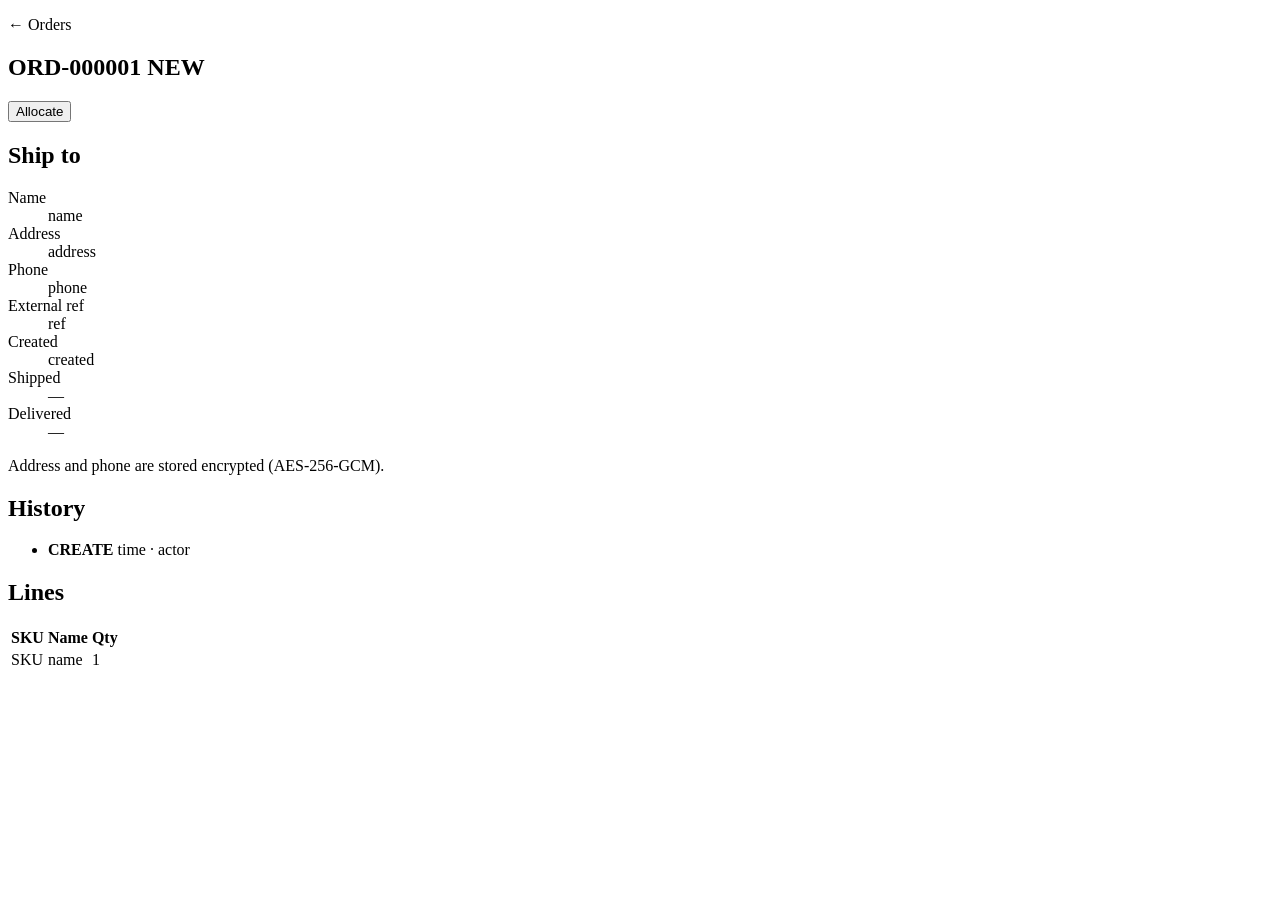
==== src/main/resources/templates/orders/detail.html @ 7aba3e7f "OrderManager v1.0.0 Order management MVP for a 3PL: orders lifecycle with stock allocation, CSV impo" ====
<!DOCTYPE html>
<html lang="en" xmlns:th="http://www.thymeleaf.org"
      th:replace="~{layout :: page(~{::title}, ~{::main})}">
<head>
    <title th:text="|${order.orderNo} · OrderManager|">Order · OrderManager</title>
</head>
<body>
<main>
    <p><a th:href="@{/orders}">← Orders</a></p>

    <section id="order-panel" th:fragment="panel">
        <div class="page-head">
            <h1>
                <span class="mono" th:text="${order.orderNo}">ORD-000001</span>
                <span class="badge" th:classappend="|s-${order.status}|" th:text="${order.status}">NEW</span>
            </h1>
            <div class="actions">
                <button th:each="s : ${next}" type="button" class="btn"
                        th:classappend="${s.name() == 'CANCELLED'} ? 'btn-danger' : 'btn-primary'"
                        th:hx-post="@{/orders/{id}/transition(id=${order.id})}"
                        th:hx-vals="|{&quot;to&quot;:&quot;${s}&quot;,&quot;version&quot;:&quot;${order.version}&quot;,&quot;view&quot;:&quot;detail&quot;}|"
                        th:hx-confirm="${s.name() == 'CANCELLED'} ? 'Cancel this order?' : null"
                        hx-target="#order-panel" hx-swap="outerHTML" hx-disabled-elt="this"
                        th:text="${s.actionLabel}">Allocate
                </button>
            </div>
        </div>

        <div class="grid-2">
            <div class="card">
                <h2>Ship to</h2>
                <dl class="props">
                    <dt>Name</dt>
                    <dd th:text="${order.shipToName}">name</dd>
                    <dt>Address</dt>
                    <dd th:text="${order.shipToAddress}">address</dd>
                    <dt>Phone</dt>
                    <dd th:text="${order.shipToPhone} ?: '—'">phone</dd>
                    <dt>External ref</dt>
                    <dd class="mono" th:text="${order.externalRef} ?: '—'">ref</dd>
                    <dt>Created</dt>
                    <dd th:text="|${@fmt.dateTime(order.createdAt)} by ${order.createdBy}|">created</dd>
                    <dt>Shipped</dt>
                    <dd th:text="${@fmt.dateTime(order.shippedAt)}">—</dd>
                    <dt>Delivered</dt>
                    <dd th:text="${@fmt.dateTime(order.deliveredAt)}">—</dd>
                </dl>
                <p class="muted">Address and phone are stored encrypted (AES-256-GCM).</p>
            </div>

            <div class="card">
                <h2>History</h2>
                <ul class="timeline">
                    <li th:each="h : ${history}">
                        <strong th:text="${h.action}">CREATE</strong>
                        <span th:if="${h.fromStatus != null}" th:text="|${h.fromStatus} → ${h.toStatus}|"></span>
                        <span class="muted" th:text="|${@fmt.dateTime(h.at)} · ${h.actor}|">time · actor</span>
                    </li>
                </ul>
            </div>
        </div>

        <h2>Lines</h2>
        <div class="table-wrap">
            <table>
                <thead>
                <tr>
                    <th>SKU</th>
                    <th>Name</th>
                    <th class="num">Qty</th>
                </tr>
                </thead>
                <tbody>
                <tr th:each="l : ${order.lines}">
                    <td class="mono" th:text="${l.sku.code}">SKU</td>
                    <td th:text="${l.sku.name}">name</td>
                    <td class="num" th:text="${l.qty}">1</td>
                </tr>
                </tbody>
            </table>
        </div>
    </section>
</main>
</body>
</html>
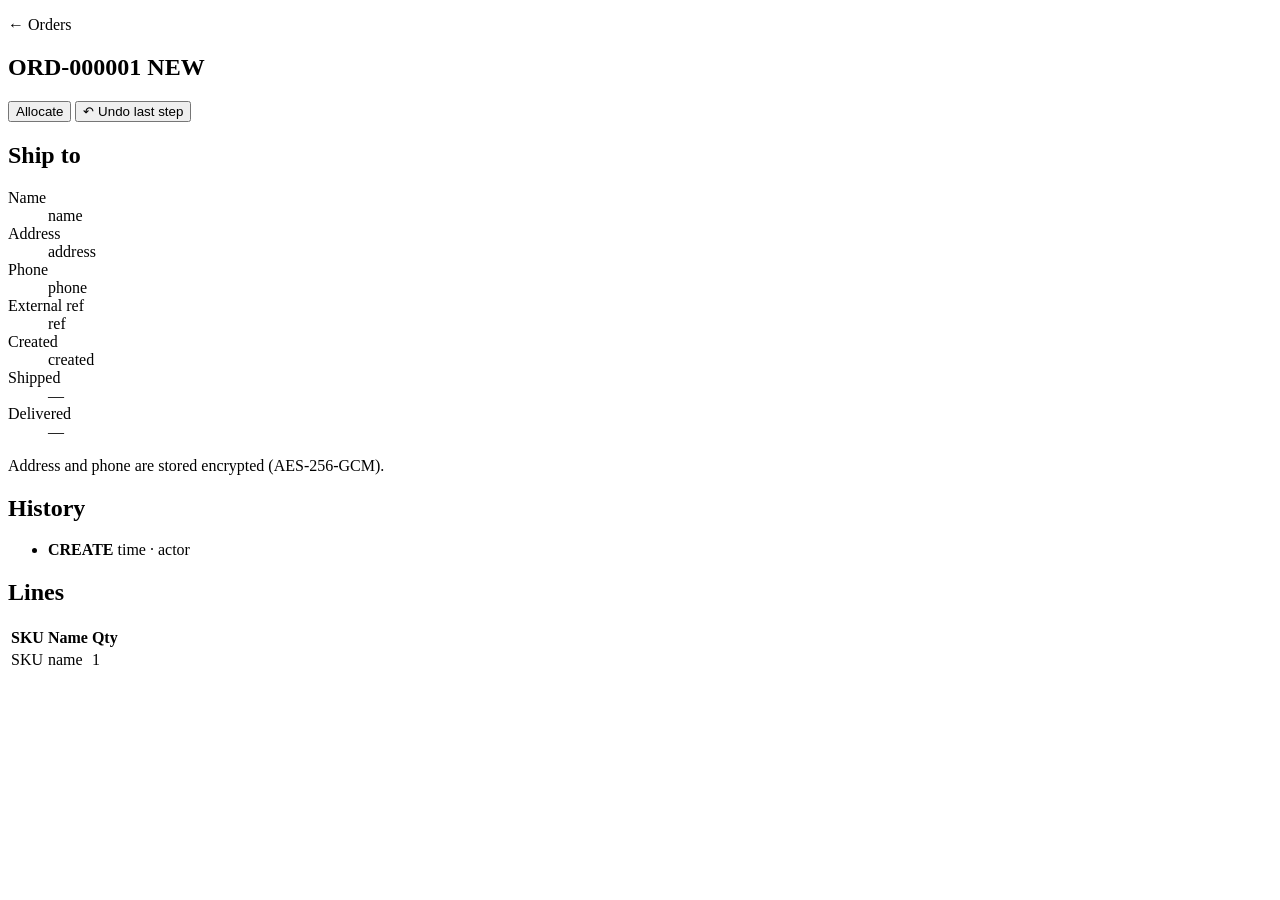
==== commit 9de162a5: "feat: undo the last order step after a mis-click After Allocate, Pick, Pack, Ship, Deliver or Cancel" ====
--- a/src/main/resources/templates/orders/detail.html
+++ b/src/main/resources/templates/orders/detail.html
@@ -22,6 +22,12 @@
                         th:hx-confirm="${s.name() == 'CANCELLED'} ? 'Cancel this order?' : null"
                         hx-target="#order-panel" hx-swap="outerHTML" hx-disabled-elt="this"
                         th:text="${s.actionLabel}">Allocate
+                </button>
+                <button th:if="${undoable == true}" type="button" class="btn btn-ghost"
+                        th:hx-post="@{/orders/{id}/undo(id=${order.id})}"
+                        th:hx-vals="|{&quot;version&quot;:&quot;${order.version}&quot;,&quot;view&quot;:&quot;detail&quot;}|"
+                        hx-target="#order-panel" hx-swap="outerHTML" hx-disabled-elt="this"
+                        title="Undo the last step (possible for 5 minutes)">↶ Undo last step
                 </button>
             </div>
         </div>
@@ -80,6 +86,14 @@
             </table>
         </div>
     </section>
+
+    <!-- Returned after Undo on this page: the panel, plus the message swapped into #flash (out-of-band). -->
+    <th:block th:fragment="panelWithMessage">
+        <section th:replace="~{orders/detail :: panel}"></section>
+        <div id="flash" class="flash" hx-swap-oob="innerHTML">
+            <div th:replace="~{fragments/alert :: alert('ok', ${message})}"></div>
+        </div>
+    </th:block>
 </main>
 </body>
 </html>
